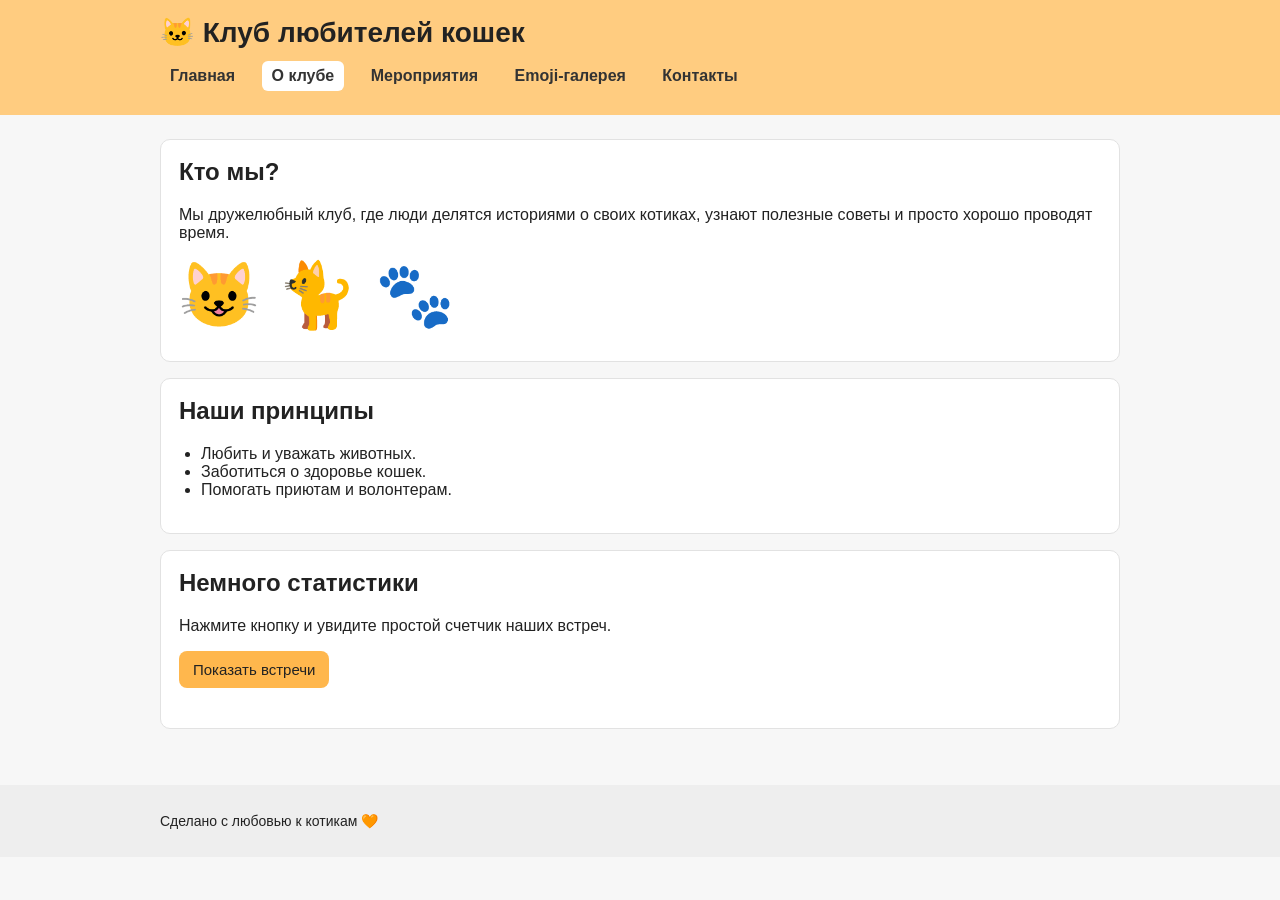
==== about.html @ 49b6e223 "Create simple multi-page cat club website Co-authored-by: VAN4SH <VAN4SH@users.noreply.github.com>" ====
<!DOCTYPE html>
<html lang="ru">
<head>
  <meta charset="UTF-8">
  <meta name="viewport" content="width=device-width, initial-scale=1.0">
  <title>О клубе | Клуб любителей кошек</title>
  <link rel="stylesheet" href="styles.css">
</head>
<body>
  <header>
    <div class="container">
      <h1 class="site-title">🐱 Клуб любителей кошек</h1>
      <nav>
        <a href="index.html">Главная</a>
        <a class="active-link" href="about.html">О клубе</a>
        <a href="events.html">Мероприятия</a>
        <a href="gallery.html">Emoji-галерея</a>
        <a href="contact.html">Контакты</a>
      </nav>
    </div>
  </header>

  <main class="container">
    <section class="card">
      <h2>Кто мы?</h2>
      <p>
        Мы дружелюбный клуб, где люди делятся историями о своих котиках,
        узнают полезные советы и просто хорошо проводят время.
      </p>
      <p class="hero-emoji">😺 🐈 🐾</p>
    </section>

    <section class="card">
      <h2>Наши принципы</h2>
      <ul>
        <li>Любить и уважать животных.</li>
        <li>Заботиться о здоровье кошек.</li>
        <li>Помогать приютам и волонтерам.</li>
      </ul>
    </section>

    <section class="card">
      <h2>Немного статистики</h2>
      <p>Нажмите кнопку и увидите простой счетчик наших встреч.</p>
      <button id="showMeetingsBtn" class="button">Показать встречи</button>
      <p id="meetingsText" class="muted"></p>
    </section>
  </main>

  <footer>
    <div class="container">
      <p>Сделано с любовью к котикам 🧡</p>
    </div>
  </footer>

  <script src="js/main.js"></script>
</body>
</html>
---- styles.css ----
* {
  box-sizing: border-box;
}

body {
  margin: 0;
  font-family: Arial, sans-serif;
  background-color: #f7f7f7;
  color: #222222;
}

.container {
  width: 90%;
  max-width: 960px;
  margin: 0 auto;
}

header {
  background-color: #ffcc80;
  padding: 16px 0;
}

.site-title {
  margin: 0;
  font-size: 28px;
}

nav {
  margin-top: 12px;
}

nav a {
  display: inline-block;
  margin-right: 12px;
  margin-bottom: 8px;
  text-decoration: none;
  color: #333333;
  font-weight: bold;
  padding: 6px 10px;
  border-radius: 6px;
}

nav a:hover {
  background-color: #ffe0b2;
}

.active-link {
  background-color: #ffffff;
}

main {
  padding: 24px 0 40px;
}

.card {
  background-color: #ffffff;
  border-radius: 10px;
  padding: 18px;
  margin-bottom: 16px;
  border: 1px solid #e2e2e2;
}

h2 {
  margin-top: 0;
}

.hero {
  text-align: center;
}

.hero-emoji {
  font-size: 64px;
  margin: 10px 0;
}

ul {
  padding-left: 22px;
}

.button {
  border: none;
  border-radius: 8px;
  padding: 10px 14px;
  cursor: pointer;
  font-size: 15px;
  background-color: #ffb74d;
  color: #222222;
  margin-right: 8px;
  margin-bottom: 8px;
}

.button:hover {
  background-color: #ffa726;
}

.fact-box {
  margin-top: 10px;
  padding: 10px;
  background-color: #fff7e8;
  border: 1px dashed #ffc107;
  border-radius: 8px;
}

.events-list li {
  margin-bottom: 10px;
}

.hidden {
  display: none;
}

.event-tag {
  display: inline-block;
  font-size: 12px;
  padding: 2px 7px;
  border-radius: 10px;
  background-color: #ffe0b2;
  margin-left: 8px;
}

.muted {
  color: #666666;
  font-size: 14px;
}

.emoji-grid {
  display: grid;
  grid-template-columns: repeat(auto-fit, minmax(130px, 1fr));
  gap: 12px;
}

.emoji-card {
  background-color: #ffffff;
  border: 1px solid #e2e2e2;
  border-radius: 10px;
  padding: 18px 10px;
  text-align: center;
  font-size: 34px;
}

.emoji-card p {
  margin: 8px 0 0;
  font-size: 14px;
}

form label {
  display: block;
  margin-bottom: 4px;
  font-weight: bold;
}

form input,
form textarea {
  width: 100%;
  padding: 9px;
  margin-bottom: 14px;
  border: 1px solid #cccccc;
  border-radius: 8px;
  font-size: 15px;
}

form textarea {
  min-height: 120px;
  resize: vertical;
}

.message {
  margin-top: 10px;
  font-weight: bold;
}

.success {
  color: #2e7d32;
}

.error {
  color: #b71c1c;
}

footer {
  background-color: #eeeeee;
  padding: 14px 0;
  font-size: 14px;
}
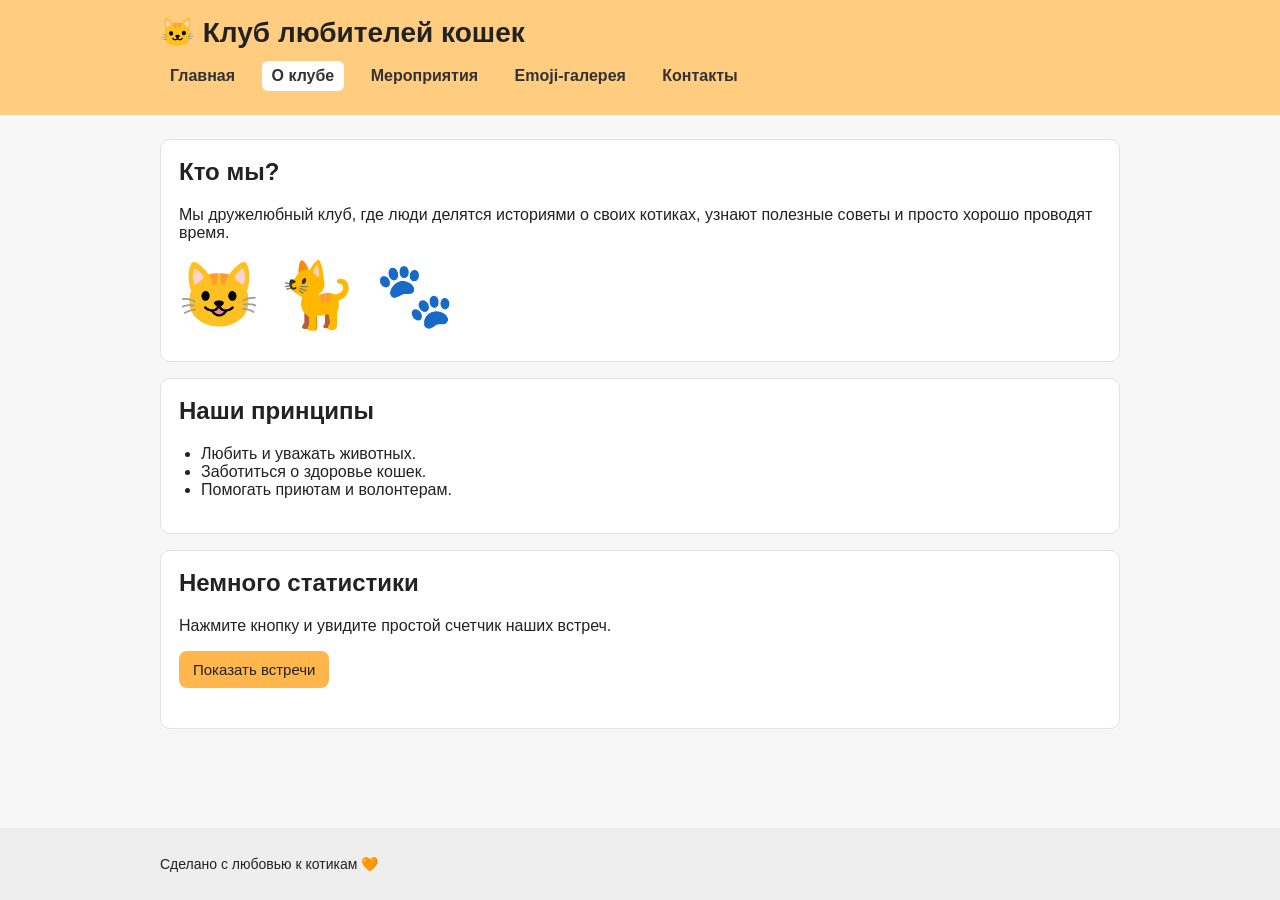
==== commit 3f452ae9: "Merge JS into one file and fix footer position Co-authored-by: VAN4SH <VAN4SH@users.noreply.github.c" ====
--- a/about.html
+++ b/about.html
@@ -53,6 +53,6 @@
     </div>
   </footer>
 
-  <script src="js/main.js"></script>
+  <script src="js/script.js"></script>
 </body>
 </html>
--- a/styles.css
+++ b/styles.css
@@ -7,6 +7,9 @@
   font-family: Arial, sans-serif;
   background-color: #f7f7f7;
   color: #222222;
+  min-height: 100vh;
+  display: flex;
+  flex-direction: column;
 }
 
 .container {
@@ -50,6 +53,7 @@
 
 main {
   padding: 24px 0 40px;
+  flex: 1;
 }
 
 .card {
